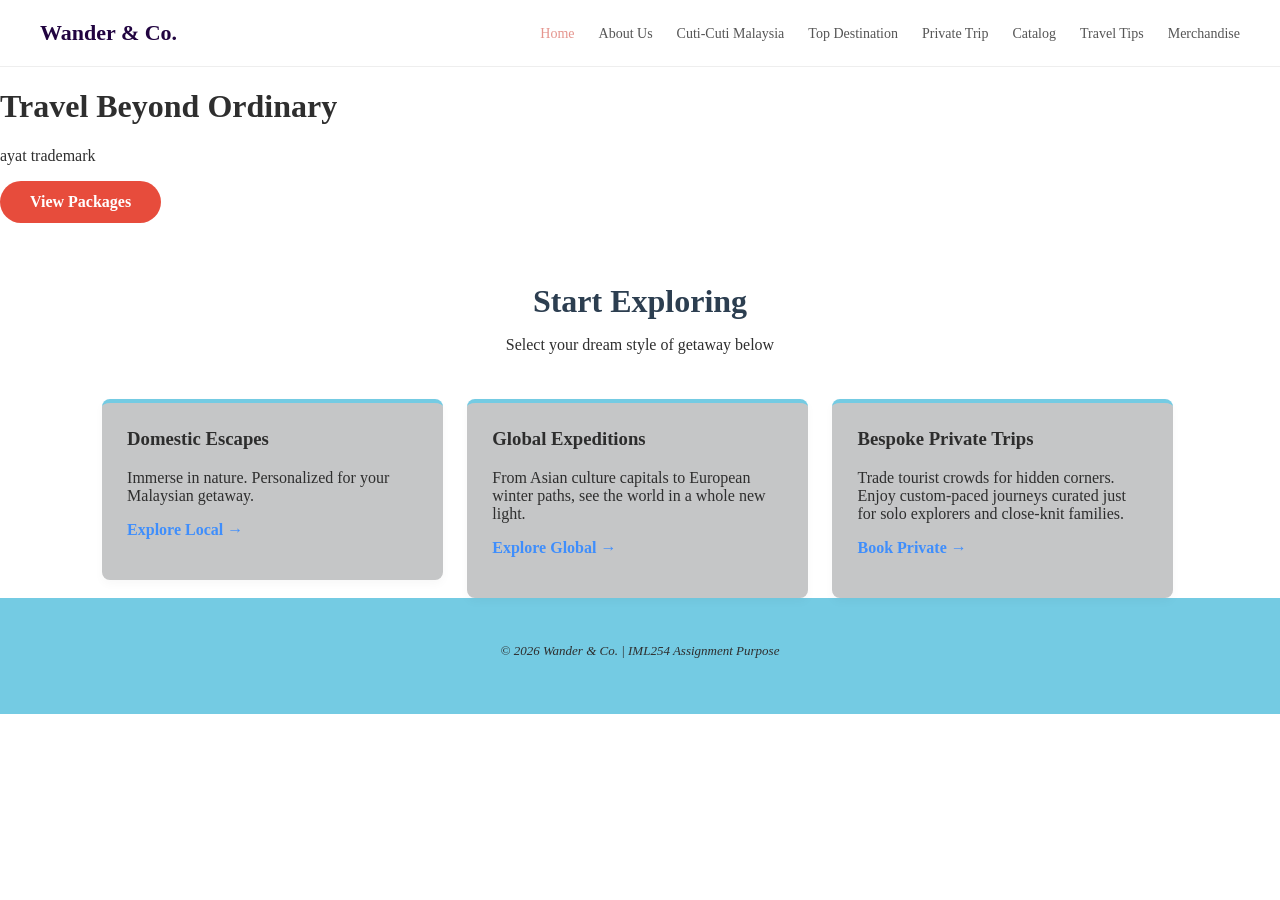
==== index.html @ dee668c5 "Add files via upload" ====
<?xml version="1.0" encoding="UTF-8"?>
<!DOCTYPE html PUBLIC "-//W3C//DTD XHTML 1.0 Strict//EN" "http://www.w3.org/TR/xhtml1/DTD/xhtml1-strict.dtd">
<html xmlns="http://www.w3.org/1999/xhtml" xml:lang="en" lang="en">
<head>
	<title>Wander &amp; Co - Home</title>
	<meta http-equiv="Content-Type" content="text/html; charset=UTF-8" />
	<meta name="description" content="Let's explore beautiful destinations around the world." />
	<meta name="keywords" content="travel, cuti-cuti Malaysia, private trip, tour itinerary" />
	<meta name="author" content="Hanan, Hakimah, Wani, Hani" />
	<link rel="stylesheet" type="text/css" href="index-about.css" />
</head>
<body>

	<div class="navbar">
        <div class="logo">Wander &amp; Co.</div>
        <div class="nav-links">
            <a href="index.html" class="active">Home</a>
            <a href="about.html">About Us</a>
            <a href="malaysia.html">Cuti-Cuti Malaysia</a>
            <a href="top.html">Top Destination</a> 
            <a href="private.html">Private Trip</a>
            <a href="destination.html">Catalog</a>
            <a href="tips.html">Travel Tips</a>
            <a href="merchandise.html">Merchandise</a>
        </div>
    </div>
	
	<div id="banner">
		<h1>Travel Beyond Ordinary</h1>
		<p>ayat trademark</p>
		<a href="katalog.xhtml" class="cta-button">View Packages</a>
	</div>
	
	<div id="main-content">
		<div class="section-title">
			<h2>Start Exploring</h2>
			<p>Select your dream style of getaway below</p>
		</div>
		
		<div class="feature-box">
			<h3>Domestic Escapes</h3>
			<p>Immerse in nature. Personalized for your Malaysian getaway.</p>
			<p><a href="malaysia.xhtml" class="text-link">Explore Local &rarr;</a></p>
		</div>
		
		<div class="feature-box">
			<h3>Global Expeditions</h3>
			<p>From Asian culture capitals to European winter paths, see the world in a whole new light.</p>
			<p><a href="desrinations.xhtml" class="text-link">Explore Global &rarr;</a></p>
		</div>
		
		<div class="feature-box">
			<h3>Bespoke Private Trips</h3>
			<p>Trade tourist crowds for hidden corners. Enjoy custom-paced journeys curated just for solo explorers and close-knit families.</p>
			<p><a href="private.xhtml" class="text-link">Book Private &rarr;</a></p>
		</div>
	</div>
	
	<div id="footer">
		<p class="disclaimer">&copy; 2026 Wander &amp; Co. | IML254 Assignment Purpose</p>
	</div>
	
</body>
</html>
---- index-about.css ----
body {
	font-family: Segoe UI, Tahoma, Geneva, Verdana;
	margin: 0;
	padding: 0;
	background-color: #ffffff;
	color: #2e2e2e;
}

#header {
	background-color: #f9c846;
	padding: 25px 50px;
	box-shadow: 0 2px 15px rgba(0,0,0,0.04);
	clear: both;
}

#header .logo {
    font-size: 26px;
    font-weight: 800;
    color: 4c5c68;
    float: left;
    letter-spacing: 0.5px;
}

#header .logo span {
    color: #e74c3c;
}

#navigation {
    float: right;
    margin-top: 5px;
}

.navbar {
    background-color: #ffffff;
    display: flex;
    justify-content: space-between;
    align-items: center;
    padding: 20px 40px;
    border-bottom: 1px solid #eee;
}

.navbar .logo {
    font-size: 22px;
    font-weight: bold;
    color: #210440; 
}

.navbar .nav-links a {
    text-decoration: none;
    color: #555555;
    margin-left: 20px;
    font-size: 14px;
    font-weight: 500;
    transition: color 0.3s ease;
}

.navbar .nav-links a:hover, 
.navbar .nav-links a.active {
    color: #e5958e; 
} 

#hero-banner {
    background: linear-gradient(rgba(0,0,0,0.35), rgba(0,0,0,0.35)), url('images/travel-hero.jpg') no-repeat center center/cover;
    background-color: #16a085;
    text-align: center;
    padding: 120px 20px;
    color: #ffffff;
}

#hero-banner h1 {
    font-size: 46px;
    margin: 0 0 15px 0;
    letter-spacing: 1px;
}

#hero-banner p {
    font-size: 18px;
    max-width: 650px;
    margin: 0 auto 30px auto;
    opacity: 0.95;
}

.cta-button {
    display: inline-block;
    background-color: #e74c3c;
    color: #ffffff;
    text-decoration: none;
    padding: 12px 30px;
    font-weight: bold;
    border-radius: 25px;
    transition: background 0.2s;
}

.cta-button:hover {
    background-color: #a8c686;
}

/* Layout Framework Core */
#main-content {
    max-width: 1100px;
    margin: 60px auto;
    padding: 0 20px;
    clear: both;
}

.section-title {
    text-align: center;
    margin-bottom: 45px;
}

.section-title h2 {
    font-size: 32px;
    color: #2c3e50;
    margin-bottom: 10px;
}

/* Grid Boxes for Travel Segments */
.feature-box {
    box-sizing: border-box;
    width: 31%;
    float: left;
    margin: 0 1.1%;
    background: #c5c6c7;
    border-radius: 8px;
    padding: 25px;
    box-shadow: 0 4px 10px rgba(0,0,0,0.03);
    border-top: 4px solid #74cbe3;
}

.feature-box h3 {
    margin-top: 0;
    color: #2d2d2d;
}

.text-link {
    color: #3f8efc;
    text-decoration: none;
    font-weight: bold;
}

/* About Section Specifics */
.about-section {
    max-width: 800px;
    margin: 0 auto;
    line-height: 1.8;
    font-size: 16px;
}

.about-section ul {
    padding-left: 20px;
}

.about-section li {
    margin-bottom: 10px;
}

/* Footer Section Rules */
#footer {
    background-color: #74cbe3;
    color: #2e2e2e;
    text-align: center;
    padding: 40px 20px;
    margin-top: 80px;
    font-size: 13px;
    clear: both;
}

#footer p {
    margin: 5px 0;
}

#footer .disclaimer {
    color: #2e2e2e; /* Gives visibility to project declaration area */
    font-style: italic;
    margin-bottom: 15px;
}
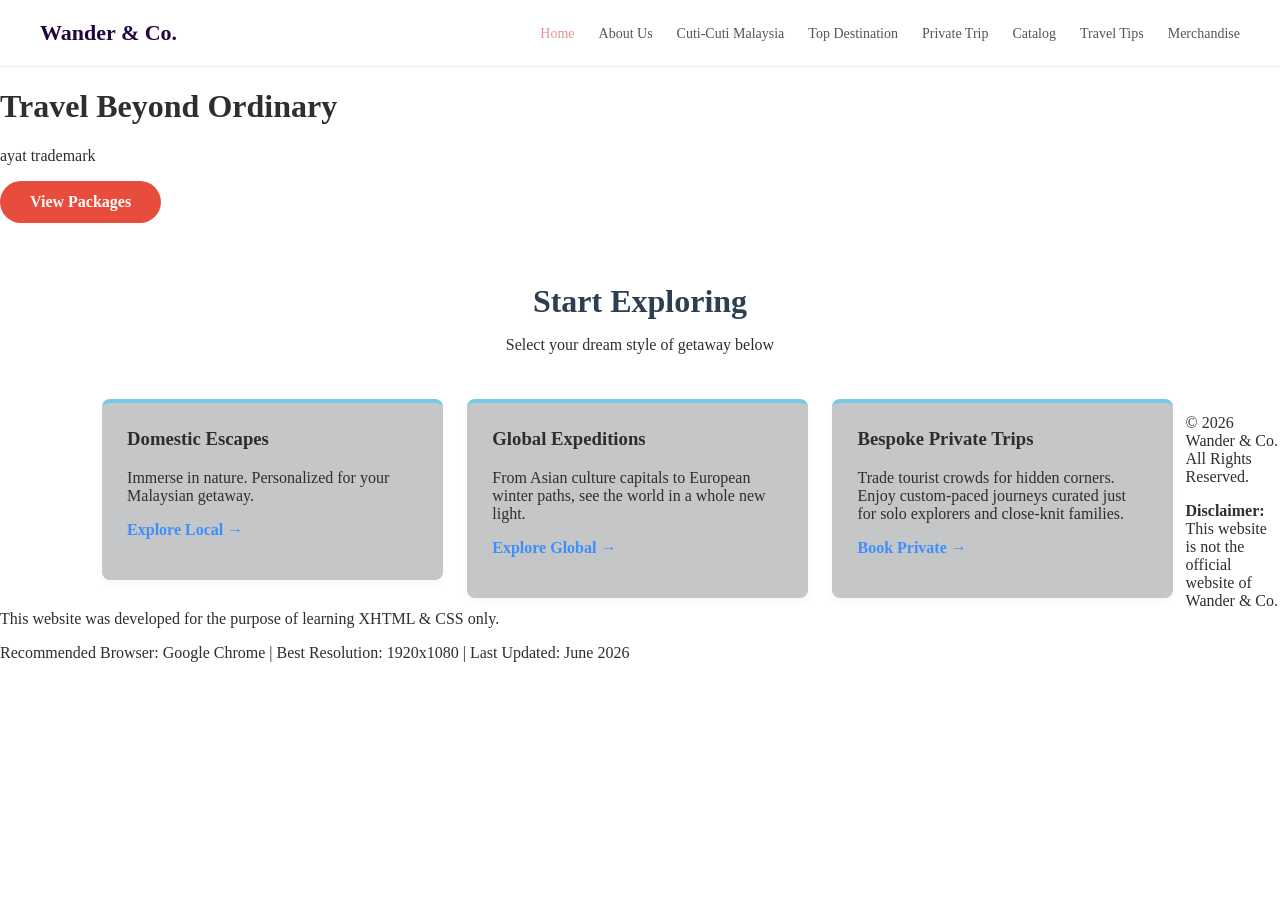
==== commit 18500546: "Update index.html" ====
--- a/index.html
+++ b/index.html
@@ -15,13 +15,14 @@
         <div class="logo">Wander &amp; Co.</div>
         <div class="nav-links">
             <a href="index.html" class="active">Home</a>
-            <a href="about.html">About Us</a>
-            <a href="malaysia.html">Cuti-Cuti Malaysia</a>
-            <a href="top.html">Top Destination</a> 
-            <a href="private.html">Private Trip</a>
-            <a href="destination.html">Catalog</a>
-            <a href="tips.html">Travel Tips</a>
-            <a href="merchandise.html">Merchandise</a>
+			
+            <a href="about.xhtml">About Us</a>
+            <a href="malaysia.xhtml">Cuti-Cuti Malaysia</a>
+            <a href="top.xhtml">Top Destination</a> 
+            <a href="private.xhtml">Private Trip</a>
+            <a href="catalog.xhtml">Catalog</a>
+            <a href="tips.xhtml">Travel Tips</a>
+            <a href="merchandise.xhtml">Merchandise</a>
         </div>
     </div>
 	
@@ -56,9 +57,11 @@
 		</div>
 	</div>
 	
-	<div id="footer">
-		<p class="disclaimer">&copy; 2026 Wander &amp; Co. | IML254 Assignment Purpose</p>
-	</div>
+    <div class="footer">
+        <p>&copy; 2026 Wander &amp; Co. All Rights Reserved.</p>
+        <p><strong>Disclaimer:</strong> This website is not the official website of Wander &amp; Co. This website was developed for the purpose of learning XHTML &amp; CSS only.</p>
+        <p>Recommended Browser: Google Chrome | Best Resolution: 1920x1080 | Last Updated: June 2026</p>
+    </div>
 	
 </body>
-</html>+</html>
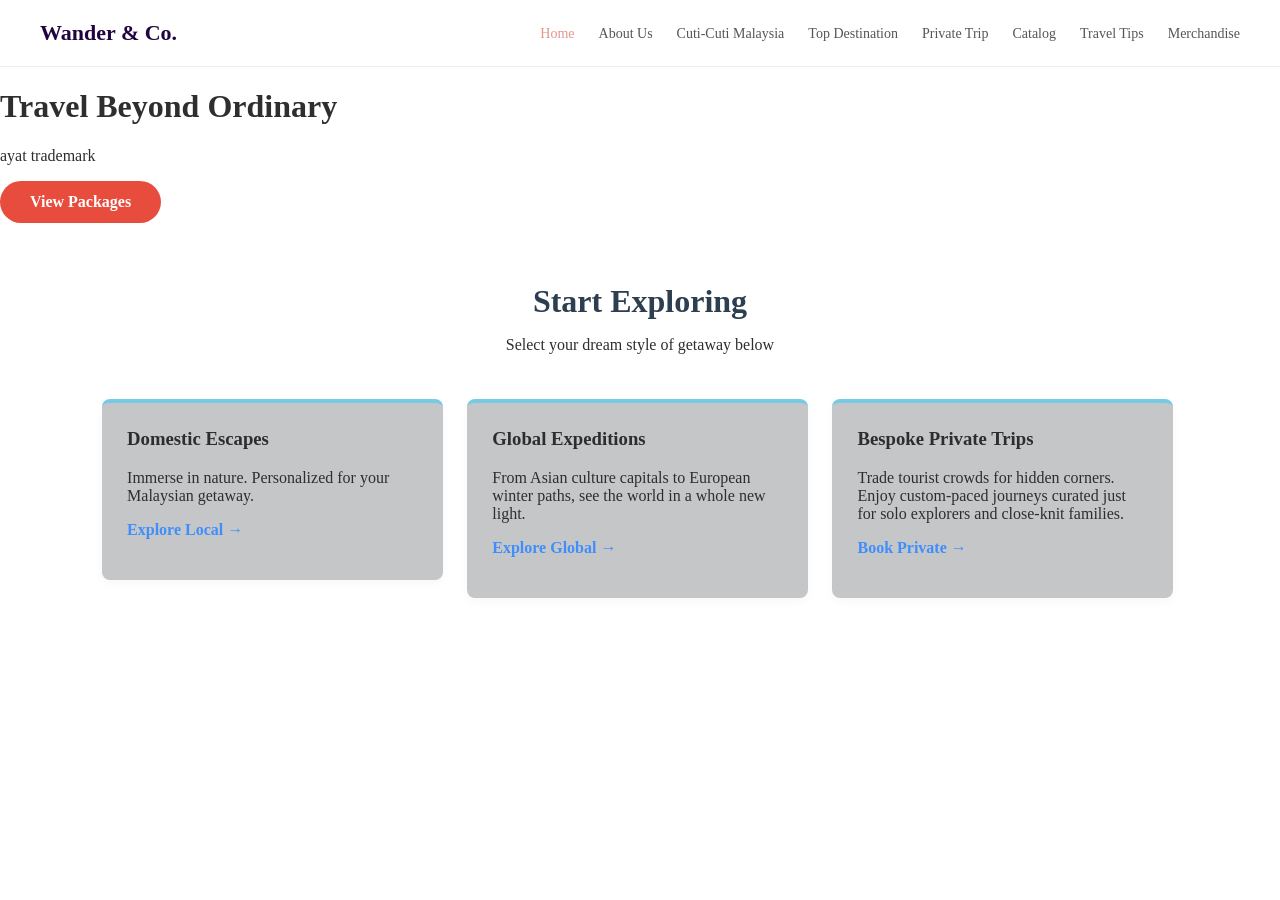
==== commit 40699d68: "Update index.html" ====
--- a/index.html
+++ b/index.html
@@ -57,11 +57,5 @@
 		</div>
 	</div>
 	
-    <div class="footer">
-        <p>&copy; 2026 Wander &amp; Co. All Rights Reserved.</p>
-        <p><strong>Disclaimer:</strong> This website is not the official website of Wander &amp; Co. This website was developed for the purpose of learning XHTML &amp; CSS only.</p>
-        <p>Recommended Browser: Google Chrome | Best Resolution: 1920x1080 | Last Updated: June 2026</p>
-    </div>
-	
 </body>
 </html>
--- a/index-about.css
+++ b/index-about.css
@@ -164,13 +164,3 @@
     font-size: 13px;
     clear: both;
 }
-
-#footer p {
-    margin: 5px 0;
-}
-
-#footer .disclaimer {
-    color: #2e2e2e; /* Gives visibility to project declaration area */
-    font-style: italic;
-    margin-bottom: 15px;
-}
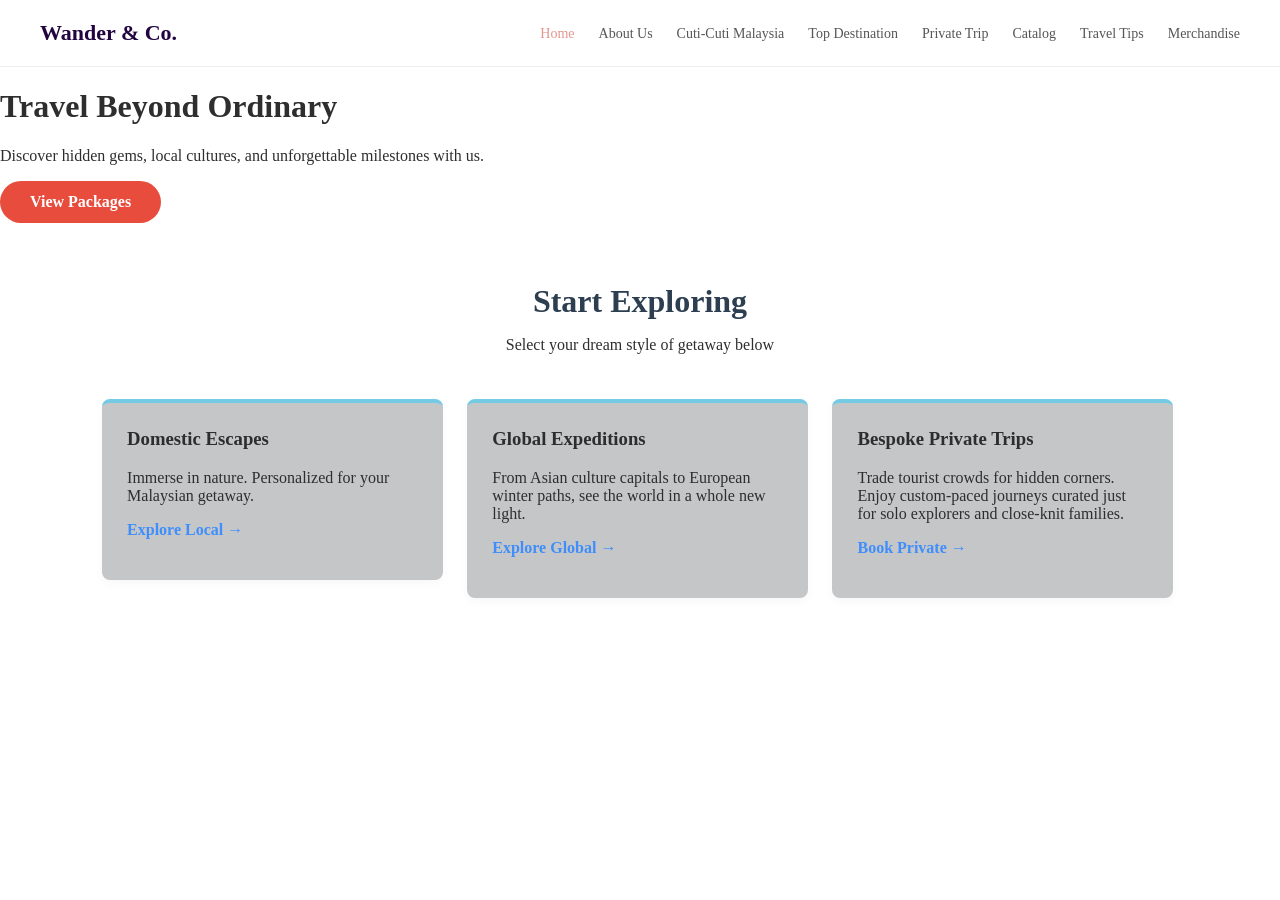
==== commit 44531321: "Update index.html" ====
--- a/index.html
+++ b/index.html
@@ -28,8 +28,8 @@
 	
 	<div id="banner">
 		<h1>Travel Beyond Ordinary</h1>
-		<p>ayat trademark</p>
-		<a href="katalog.xhtml" class="cta-button">View Packages</a>
+		<p>Discover hidden gems, local cultures, and unforgettable milestones with us.</p>
+		<a href="catalog.xhtml" class="cta-button">View Packages</a>
 	</div>
 	
 	<div id="main-content">
@@ -47,7 +47,7 @@
 		<div class="feature-box">
 			<h3>Global Expeditions</h3>
 			<p>From Asian culture capitals to European winter paths, see the world in a whole new light.</p>
-			<p><a href="desrinations.xhtml" class="text-link">Explore Global &rarr;</a></p>
+			<p><a href="catalog.xhtml" class="text-link">Explore Global &rarr;</a></p>
 		</div>
 		
 		<div class="feature-box">
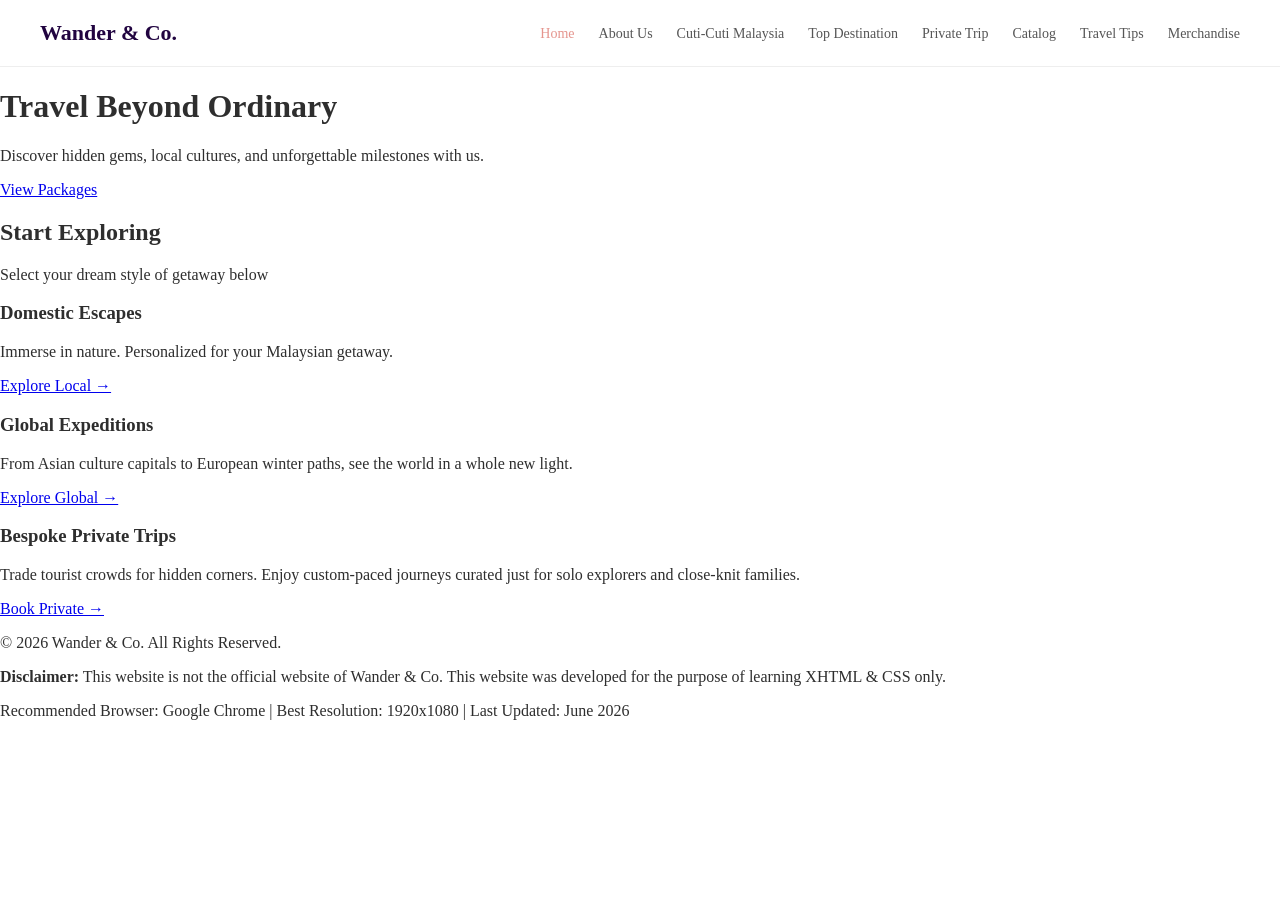
==== commit 35dd929b: "Update index.html" ====
--- a/index.html
+++ b/index.html
@@ -56,6 +56,12 @@
 			<p><a href="private.xhtml" class="text-link">Book Private &rarr;</a></p>
 		</div>
 	</div>
+
+	<div class="footer">
+        <p>&copy; 2026 Wander &amp; Co. All Rights Reserved.</p>
+        <p><strong>Disclaimer:</strong> This website is not the official website of Wander &amp; Co. This website was developed for the purpose of learning XHTML &amp; CSS only.</p>
+        <p>Recommended Browser: Google Chrome | Best Resolution: 1920x1080 | Last Updated: June 2026</p>
+    </div>
 	
 </body>
 </html>
--- a/index-about.css
+++ b/index-about.css
@@ -59,21 +59,21 @@
     color: #e5958e; 
 } 
 
-#hero-banner {
-    background: linear-gradient(rgba(0,0,0,0.35), rgba(0,0,0,0.35)), url('images/travel-hero.jpg') no-repeat center center/cover;
+#banner {
+    background: linear-gradient(rgba(0,0,0,0.5), rgba(0,0,0,0.5)), url('hero-home'.jpg') no-repeat center center/cover;
     background-color: #16a085;
     text-align: center;
-    padding: 120px 20px;
+    padding: 100px 40px;
     color: #ffffff;
 }
 
-#hero-banner h1 {
+#banner h1 {
     font-size: 46px;
     margin: 0 0 15px 0;
     letter-spacing: 1px;
 }
 
-#hero-banner p {
+#banner p {
     font-size: 18px;
     max-width: 650px;
     margin: 0 auto 30px auto;
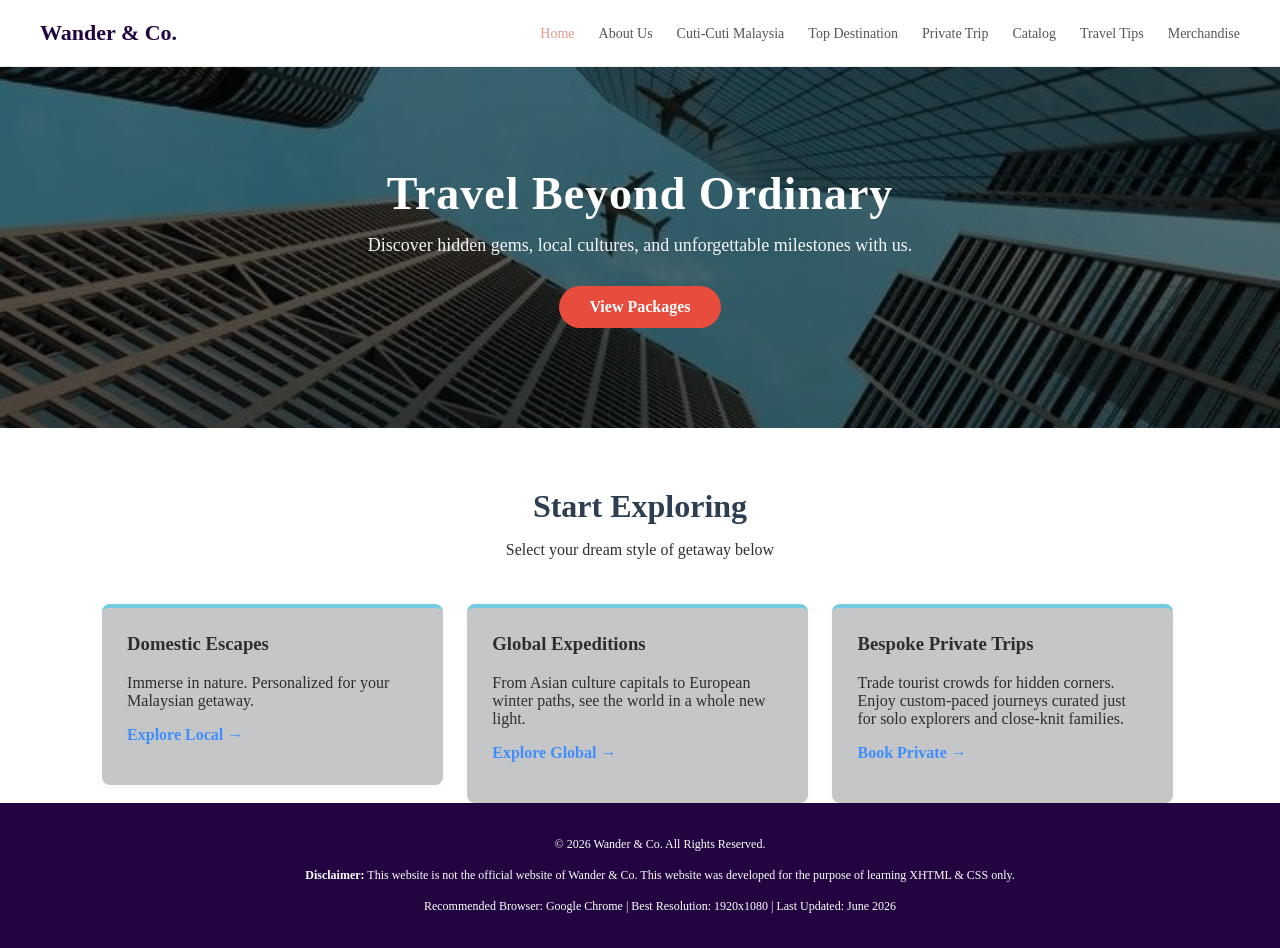
==== commit 70f7120c: "Update index.html" ====
--- a/index.html
+++ b/index.html
@@ -7,6 +7,7 @@
 	<meta name="description" content="Let's explore beautiful destinations around the world." />
 	<meta name="keywords" content="travel, cuti-cuti Malaysia, private trip, tour itinerary" />
 	<meta name="author" content="Hanan, Hakimah, Wani, Hani" />
+	<link rel="shortcut icon" href="logo (2).png" type="image/x-icon" />
 	<link rel="stylesheet" type="text/css" href="index-about.css" />
 </head>
 <body>
--- a/index-about.css
+++ b/index-about.css
@@ -60,7 +60,7 @@
 } 
 
 #banner {
-    background: linear-gradient(rgba(0,0,0,0.5), rgba(0,0,0,0.5)), url('hero-home'.jpg') no-repeat center center/cover;
+    background: linear-gradient(rgba(0,0,0,0.5), rgba(0,0,0,0.5)), url('hero-home.jpg') no-repeat center center/cover;
     background-color: #16a085;
     text-align: center;
     padding: 100px 40px;
@@ -154,13 +154,122 @@
     margin-bottom: 10px;
 }
 
-/* Footer Section Rules */
-#footer {
-    background-color: #74cbe3;
+.team-section {
+    padding: 60px 20px;
+    background-color: #faf7f0;
+}
+
+.team-container {
+    display: flex;
+    flex-wrap: wrap; 
+    justify-content: center;
+    align-items: center;
+    gap: 20px; 
+    max-width: 1200px;
+    margin: 0 auto;
+}
+
+.team-card {
+    background: #74cbe3;
+    border-radius: 8px;
+    overflow: hidden;
+    box-shadow: 0 4px 10px rgba(0, 0, 0, 0.05);
+    width: 160px;
+    text-align: center;
+    transition: transform 0.3s ease;
+}
+
+.team-card:hover {
+    transform: translateY(-5px); 
+}
+
+.team-card img {
+    width: 100%;
+    height: 200px;
+    object-fit: cover; 
+    display: block;
+}
+
+.member-info {
+    padding: 12px 10px;
+}
+
+.member-info h3 {
+    margin: 0 0 5px 0;
+    font-size: 15px;
     color: #2e2e2e;
-    text-align: center;
-    padding: 40px 20px;
-    margin-top: 80px;
-    font-size: 13px;
+}
+
+.member-info p {
+    margin: 0;
+    font-size: 12px;
+    color: #777777;
+}
+.team-text {
+    max-width: 300px;
+    padding-left: 20px;
+}
+
+.team-text h2 {
+    font-size: 32px;
+    color: #16a085;
+    margin-bottom: 15px;
+    line-height: 1.2;
+}
+
+.team-text p {
+    font-size: 14px;
+    color: #555555;
+    line-height: 1.6;
+}
+
+.about-contact {
+    margin-top: 40px;
+    padding-top: 20px;
+    border-top: 1px dashed #cccccc;
+    text-align: center;
+    width: 100%;
     clear: both;
 }
+
+.about-contact h3 {
+    font-size: 22px;
+    color: #210440;
+    margin-bottom: 5px;
+}
+
+.about-contact p {
+    font-size: 14px;
+    color: #666666;
+    margin-bottom: 15px;
+}
+
+.contact-details span {
+    display: inline-block;
+    margin: 0 20px;
+    font-size: 15px;
+    color: #333333;
+    background-color: #ffffff;
+    padding: 8px 15px;
+    border-radius: 5px;
+    box-shadow: 0 2px 5px rgba(0,0,0,0.05);
+}
+
+.footer {
+	display: block;
+	width: 100%;
+	clear: both;
+	
+    background-color: #210440;
+    color: #ffffff;
+    text-align: center;
+    padding: 20px;
+    font-size: 12px;
+    font-weight: 500;
+    line-height: 1.6;
+}
+
+footer p {
+    margin: 5px 0;
+} 
+
